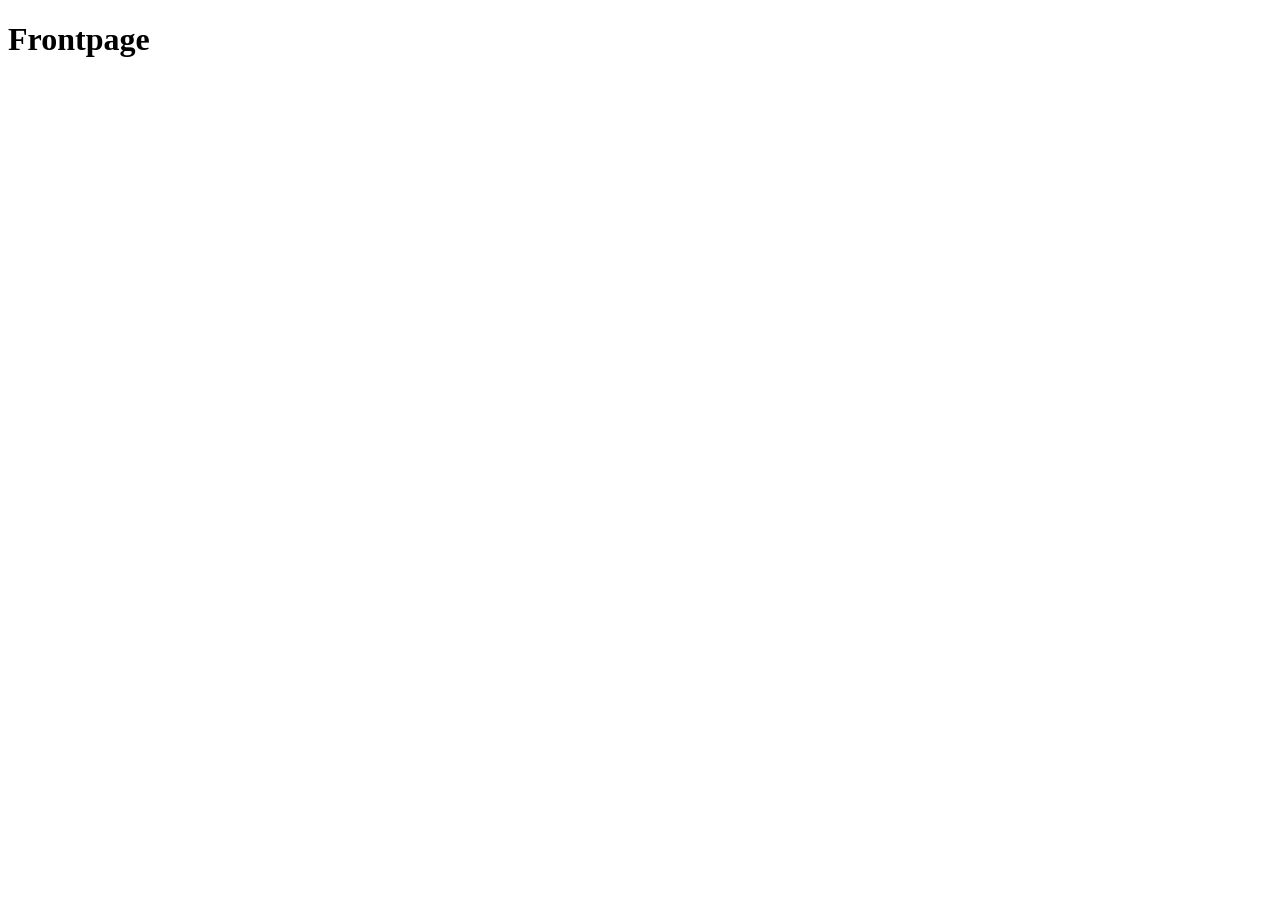
==== index.html @ 29862f17 "start" ====
<!DOCTYPE html>
<html lang="en">
<head>
    <meta charset="UTF-8">
    <meta name="viewport" content="width=device-width, initial-scale=1.0">
    <title>Index</title>
</head>
<body>
    
<h1>Frontpage</h1>









</body>
<script src="script.js"></script>
</html>
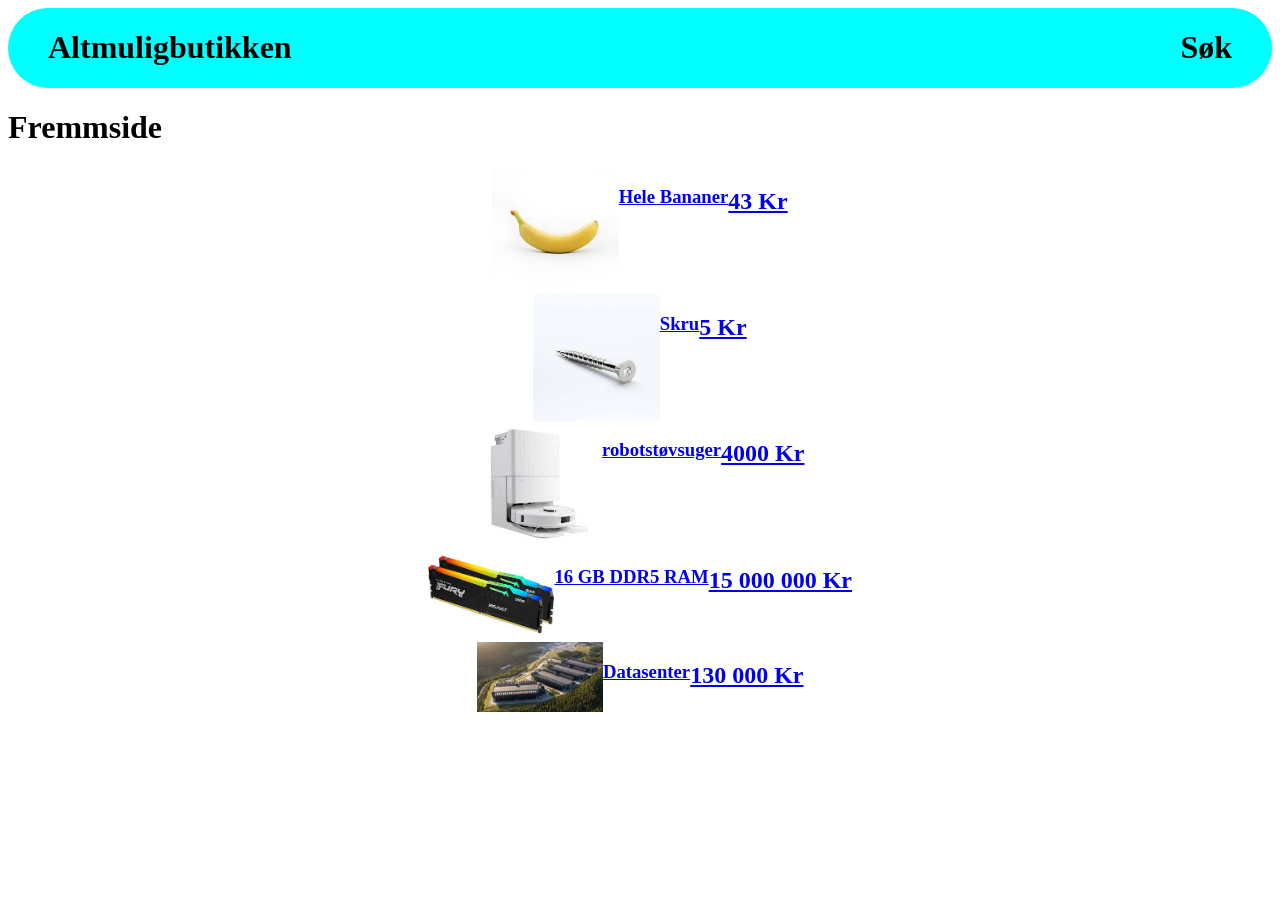
==== commit b916f275: "masse ting" ====
--- a/index.html
+++ b/index.html
@@ -1,13 +1,55 @@
 <!DOCTYPE html>
-<html lang="en">
+<html lang="no">
 <head>
     <meta charset="UTF-8">
     <meta name="viewport" content="width=device-width, initial-scale=1.0">
     <title>Index</title>
+    <link rel="stylesheet" href="style.css">
 </head>
 <body>
+
+<div id="navbar">
+    <h1>Altmuligbutikken</h1> 
+    <h1>Søk</h1>
+
+</div>
+
+<div>
+    <h1>Fremmside</h1>
+</div>    
+
+<div class="grid">
+    <a class="product" href="product.html?id=banan">
+        <img src="product_img/banan.jpg" alt="banan">
+        <h3>Hele Bananer</h3>
+        <h2>43 Kr</h4>
+    </a>
+
+    <a class="product" href="product.html?id=skruer">
+        <img src="product_img/skruer.jpg" alt="">
+        <h3>Skru</h3>
+        <h2>5 Kr</h4>
+    </a>
+
+    <a class="product" href="product.html?id=robotstøvsuger">
+        <img src="product_img/robotstøvsuger.jpg" alt="">
+        <h3>robotstøvsuger</h3>
+        <h2>4000 Kr</h4>
+    </a>
+
+    <a class="product" href="product.html?id=ram">
+        <img src="product_img/ram.jpg" alt="ram">
+        <h3>16 GB DDR5 RAM</h3>
+        <h2>15 000 000 Kr</h4>
+    </a>
     
-<h1>Frontpage</h1>
+   <a class="product" href="product.html?id=datasenter">
+        <img src="product_img/datasenter.jpg" alt="datasenter">
+        <h3>Datasenter</h3>
+        <h2>130 000 Kr</h4>
+    </a>
+
+</div>
 
 
 
--- a/style.css
+++ b/style.css
@@ -0,0 +1,22 @@
+
+#navbar {
+    display: flex;
+    justify-content: space-between;
+    background-color: aqua;
+    padding-left: 40px; 
+    padding-right: 40px;
+    border-radius: 20vw;
+}
+
+.product {
+    display: flex;
+    justify-content: center;
+    
+
+}
+
+.product img {
+    display: flex;
+    width: 10%;
+    height: 100%;
+}
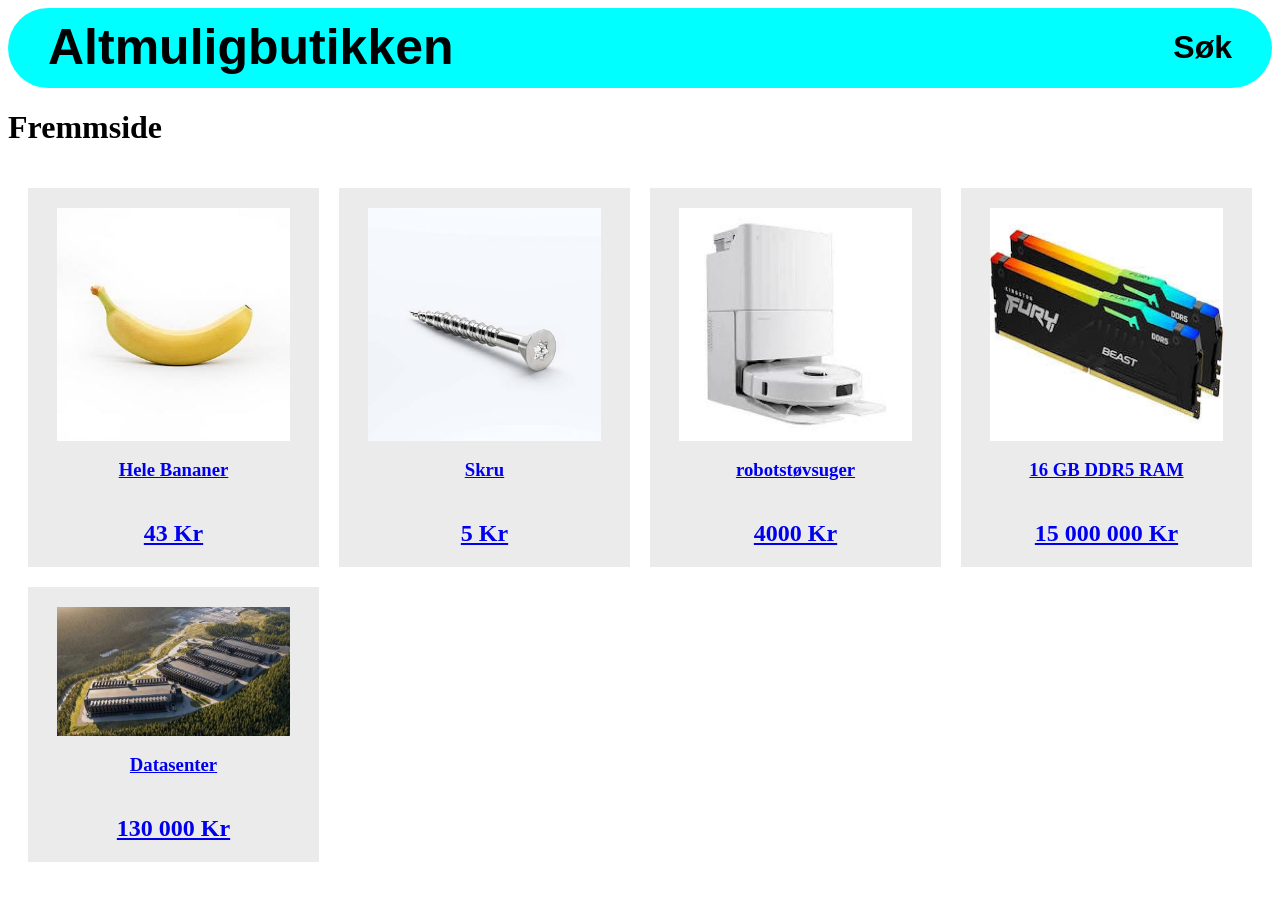
==== commit 9c0f9656: "produkt add" ====
--- a/index.html
+++ b/index.html
@@ -9,7 +9,7 @@
 <body>
 
 <div id="navbar">
-    <h1>Altmuligbutikken</h1> 
+    <a href="index.html">Altmuligbutikken</a> 
     <h1>Søk</h1>
 
 </div>
--- a/style.css
+++ b/style.css
@@ -6,17 +6,35 @@
     padding-left: 40px; 
     padding-right: 40px;
     border-radius: 20vw;
+    font-family: 'Gill Sans', 'Gill Sans MT', Calibri, 'Trebuchet MS', sans-serif;
+}
+
+#navbar a {
+    font-size: 50px;
+    text-decoration: none;
+    color: black;
+    font-weight: bold;
+    padding-top: 10px;
 }
 
 .product {
+    padding-top: 20px;
     display: flex;
-    justify-content: center;
-    
+    flex-direction: column;
+    align-items: center;
+    background-color: rgb(235, 235, 235);
 
 }
 
 .product img {
     display: flex;
-    width: 10%;
+    width: 80%;
     height: 100%;
+}
+
+.grid {
+    display: grid;
+    grid-template-columns: repeat(4, 1fr);
+    gap: 20px;
+    padding: 20px;
 }
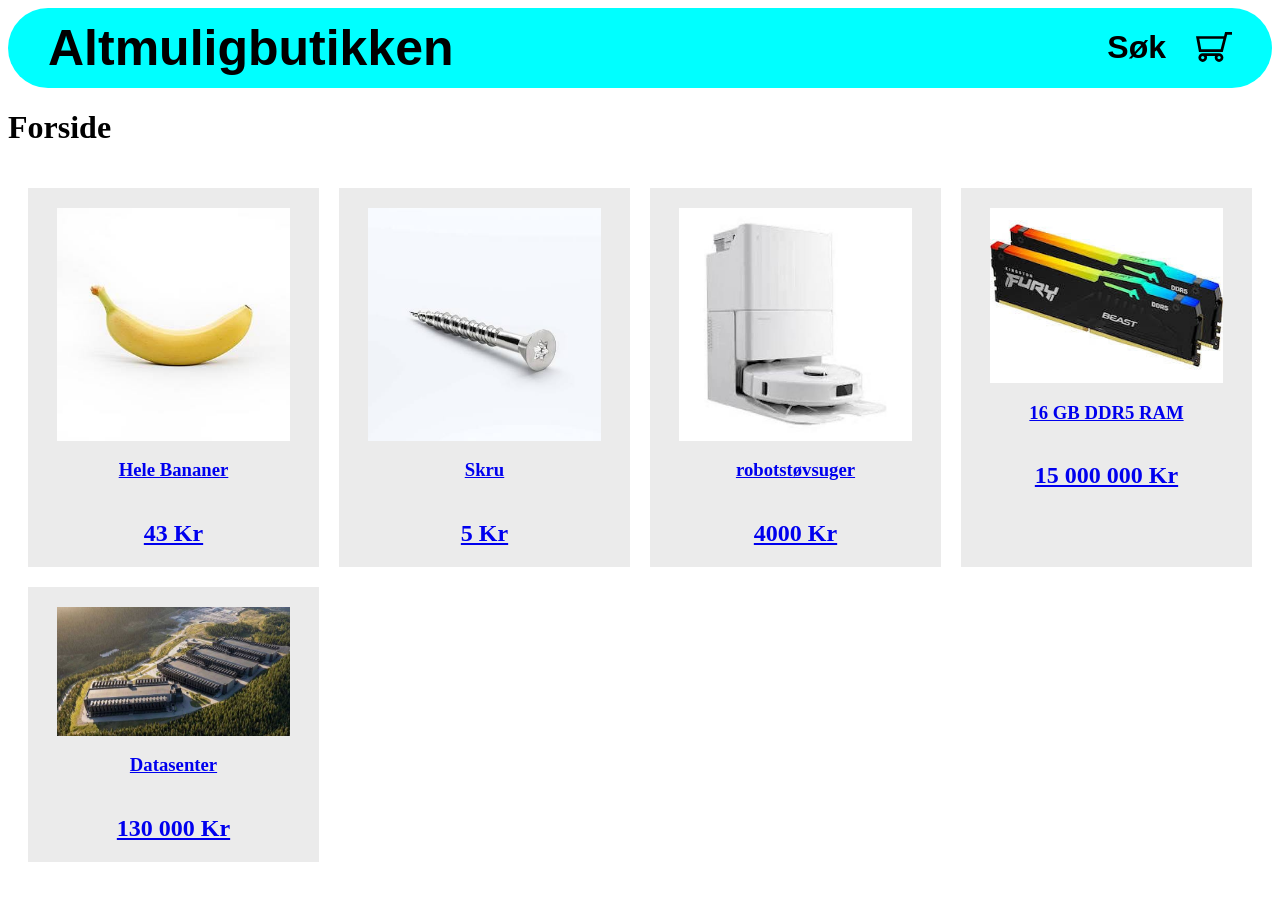
==== commit 104031c4: "torsdag" ====
--- a/index.html
+++ b/index.html
@@ -9,56 +9,45 @@
 <body>
 
 <div id="navbar">
-    <a href="index.html">Altmuligbutikken</a> 
-    <h1>Søk</h1>
-
+    <a id="headline" href="index.html">Altmuligbutikken</a>
+    <h1 id="søk">Søk</h1>
+    <a href="handlekurv.html"><img src="content_img/shopping-cart.svg" alt="handlekurv symbol"></a>
 </div>
 
-<div>
-    <h1>Fremmside</h1>
-</div>    
+<h1>Forside</h1>
 
 <div class="grid">
     <a class="product" href="product.html?id=banan">
         <img src="product_img/banan.jpg" alt="banan">
         <h3>Hele Bananer</h3>
-        <h2>43 Kr</h4>
+        <h2>43 Kr</h2>
     </a>
 
     <a class="product" href="product.html?id=skruer">
-        <img src="product_img/skruer.jpg" alt="">
+        <img src="product_img/skruer.jpg" alt="skruer">
         <h3>Skru</h3>
-        <h2>5 Kr</h4>
+        <h2>5 Kr</h2>
     </a>
 
     <a class="product" href="product.html?id=robotstøvsuger">
-        <img src="product_img/robotstøvsuger.jpg" alt="">
+        <img src="product_img/robotstøvsuger.jpg" alt="robotstøvsuger">
         <h3>robotstøvsuger</h3>
-        <h2>4000 Kr</h4>
+        <h2>4000 Kr</h2>
     </a>
 
     <a class="product" href="product.html?id=ram">
         <img src="product_img/ram.jpg" alt="ram">
         <h3>16 GB DDR5 RAM</h3>
-        <h2>15 000 000 Kr</h4>
+        <h2>15 000 000 Kr</h2>
     </a>
-    
-   <a class="product" href="product.html?id=datasenter">
+
+    <a class="product" href="product.html?id=datasenter">
         <img src="product_img/datasenter.jpg" alt="datasenter">
         <h3>Datasenter</h3>
-        <h2>130 000 Kr</h4>
+        <h2>130 000 Kr</h2>
     </a>
-
 </div>
 
-
-
-
-
-
-
-
-
+<script src="script.js"></script>
 </body>
-<script src="script.js"></script>
-</html>+</html>
--- a/style.css
+++ b/style.css
@@ -1,9 +1,9 @@
-
 #navbar {
     display: flex;
     justify-content: space-between;
+    align-items: center;
     background-color: aqua;
-    padding-left: 40px; 
+    padding-left: 40px;
     padding-right: 40px;
     border-radius: 20vw;
     font-family: 'Gill Sans', 'Gill Sans MT', Calibri, 'Trebuchet MS', sans-serif;
@@ -14,7 +14,15 @@
     text-decoration: none;
     color: black;
     font-weight: bold;
-    padding-top: 10px;
+}
+
+#navbar img {
+    width: 4vh;
+    padding-left: 30px;
+}
+
+#headline {
+    flex-grow: 1;
 }
 
 .product {
@@ -23,13 +31,11 @@
     flex-direction: column;
     align-items: center;
     background-color: rgb(235, 235, 235);
-
 }
 
 .product img {
-    display: flex;
     width: 80%;
-    height: 100%;
+    height: auto;
 }
 
 .grid {
@@ -37,4 +43,4 @@
     grid-template-columns: repeat(4, 1fr);
     gap: 20px;
     padding: 20px;
-}+}
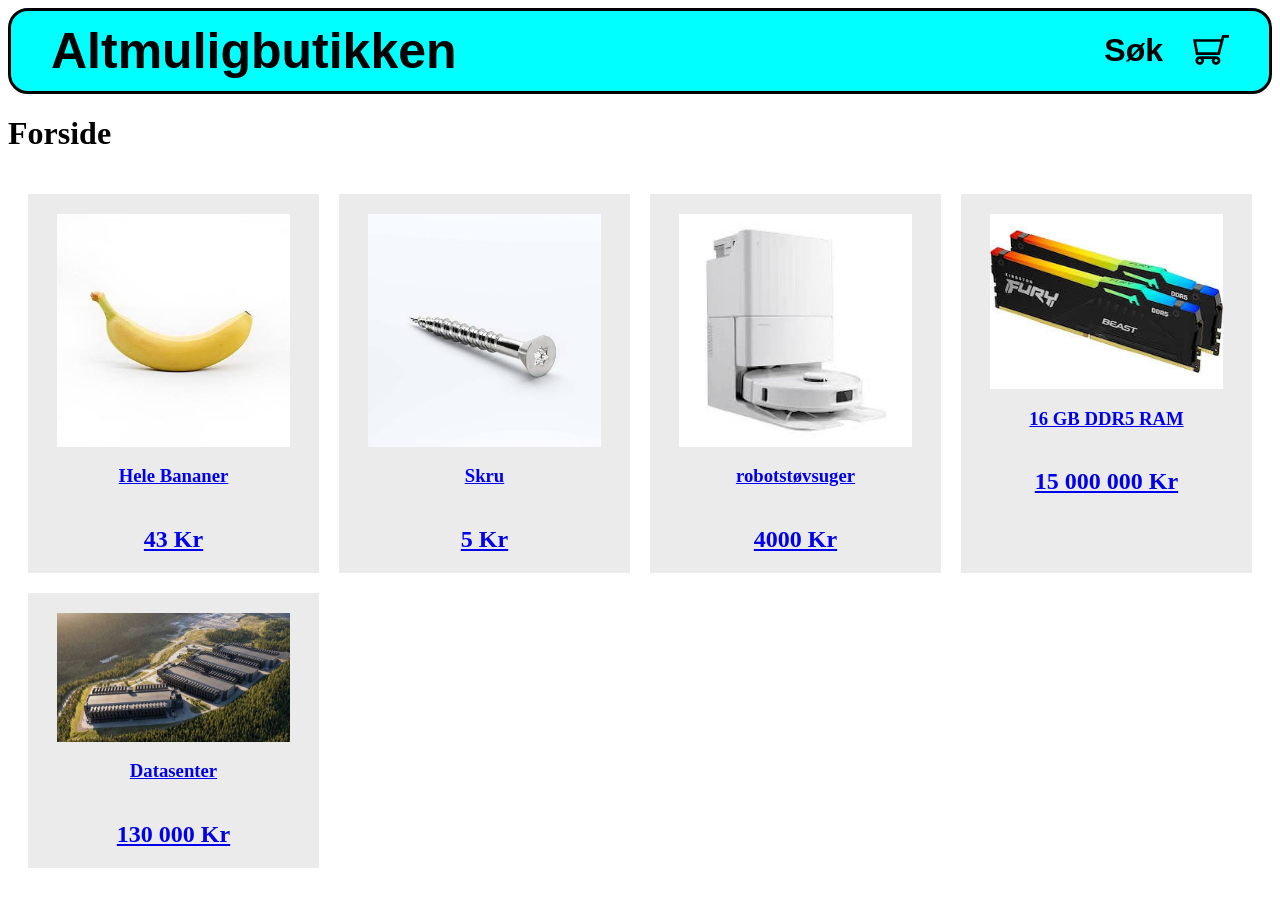
==== commit c87458f7: "pyntet produkt siden" ====
--- a/index.html
+++ b/index.html
@@ -15,6 +15,7 @@
 </div>
 
 <h1>Forside</h1>
+
 
 <div class="grid">
     <a class="product" href="product.html?id=banan">
--- a/style.css
+++ b/style.css
@@ -6,6 +6,8 @@
     padding-left: 40px;
     padding-right: 40px;
     border-radius: 20vw;
+    border: solid;
+    border-radius: 20px;
     font-family: 'Gill Sans', 'Gill Sans MT', Calibri, 'Trebuchet MS', sans-serif;
 }
 
@@ -36,6 +38,7 @@
 .product img {
     width: 80%;
     height: auto;
+    
 }
 
 .grid {
@@ -44,3 +47,37 @@
     gap: 20px;
     padding: 20px;
 }
+
+
+#produkt-side {
+    border: solid;
+    border-color: black;
+    border-radius: 20px;
+    background-color: aqua;
+    display: flex;
+    justify-self: center;
+    margin-top: 30px;
+    font-size: 2vh;
+    width: 60vw;
+}
+
+#produkt-side img{
+    margin: 20px;
+}
+
+#produkt-side button {
+    background-color: aqua;
+    border-radius: 20px;
+    border-color: black;
+    width: 15vh;
+    height: 6vh;
+    font-size: 2vh;
+}
+
+#info {
+    display: flex;
+    flex-direction: column;
+    position: absolute;
+    right: 30vw;
+    bottom: 50vh;
+}
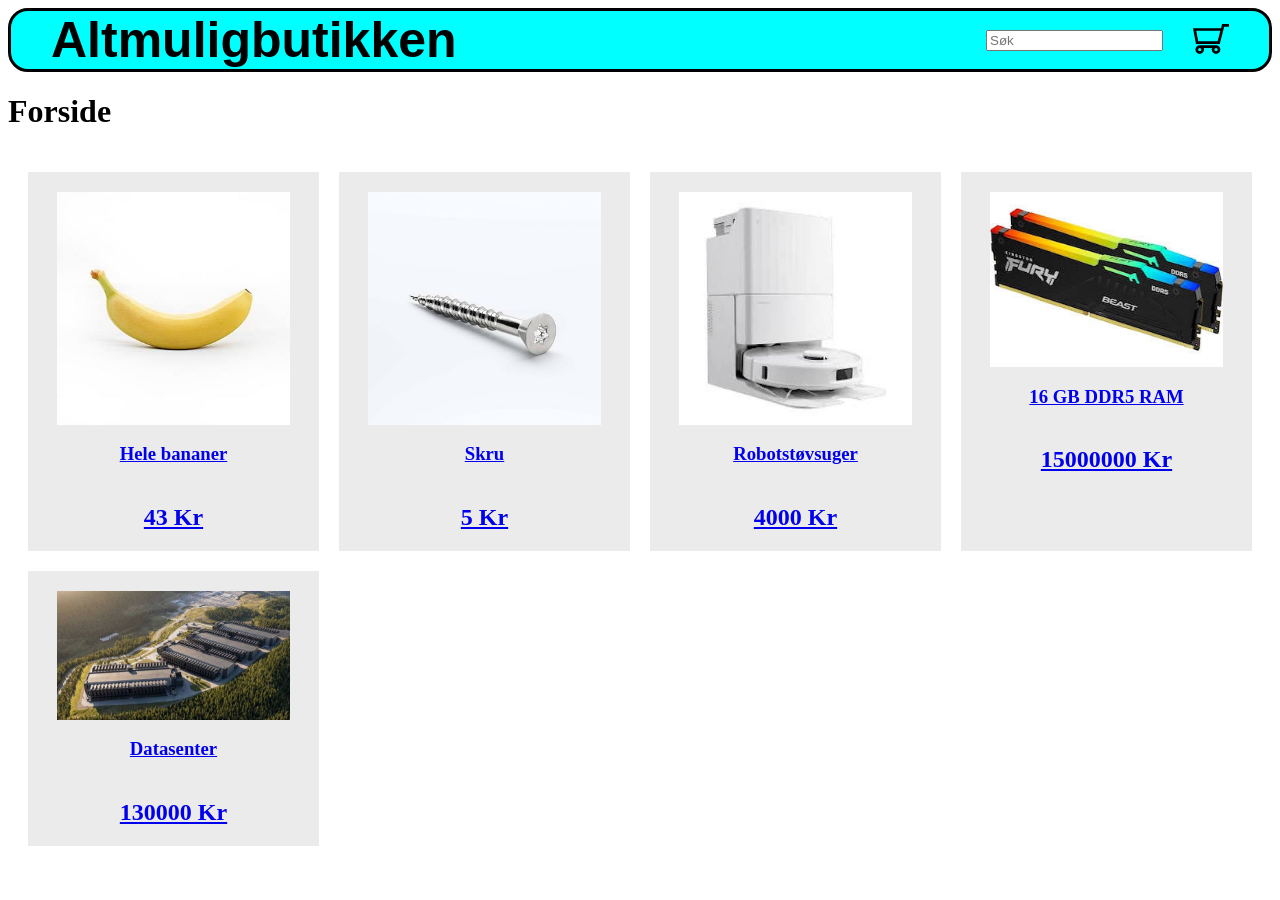
==== commit 0dbecd01: "Søkefelt" ====
--- a/index.html
+++ b/index.html
@@ -10,43 +10,18 @@
 
 <div id="navbar">
     <a id="headline" href="index.html">Altmuligbutikken</a>
-    <h1 id="søk">Søk</h1>
+    <input type="text" id="sokefelt" placeholder="Søk">
     <a href="handlekurv.html"><img src="content_img/shopping-cart.svg" alt="handlekurv symbol"></a>
+
 </div>
 
 <h1>Forside</h1>
 
 
-<div class="grid">
-    <a class="product" href="product.html?id=banan">
-        <img src="product_img/banan.jpg" alt="banan">
-        <h3>Hele Bananer</h3>
-        <h2>43 Kr</h2>
-    </a>
 
-    <a class="product" href="product.html?id=skruer">
-        <img src="product_img/skruer.jpg" alt="skruer">
-        <h3>Skru</h3>
-        <h2>5 Kr</h2>
-    </a>
 
-    <a class="product" href="product.html?id=robotstøvsuger">
-        <img src="product_img/robotstøvsuger.jpg" alt="robotstøvsuger">
-        <h3>robotstøvsuger</h3>
-        <h2>4000 Kr</h2>
-    </a>
-
-    <a class="product" href="product.html?id=ram">
-        <img src="product_img/ram.jpg" alt="ram">
-        <h3>16 GB DDR5 RAM</h3>
-        <h2>15 000 000 Kr</h2>
-    </a>
-
-    <a class="product" href="product.html?id=datasenter">
-        <img src="product_img/datasenter.jpg" alt="datasenter">
-        <h3>Datasenter</h3>
-        <h2>130 000 Kr</h2>
-    </a>
+<div class="grid" id="produktContainer">
+    
 </div>
 
 <script src="script.js"></script>
--- a/style.css
+++ b/style.css
@@ -59,25 +59,30 @@
     margin-top: 30px;
     font-size: 2vh;
     width: 60vw;
+    max-width: 900px;
 }
 
 #produkt-side img{
     margin: 20px;
+    width: 50%;
+    height: 50%;
 }
 
 #produkt-side button {
     background-color: aqua;
     border-radius: 20px;
     border-color: black;
+    border: solid;
     width: 15vh;
     height: 6vh;
     font-size: 2vh;
+    display: flex;
+    bottom: 15vh;
 }
 
 #info {
     display: flex;
     flex-direction: column;
-    position: absolute;
-    right: 30vw;
-    bottom: 50vh;
+    margin-left: 5vh;
+    font-size: larger;
 }
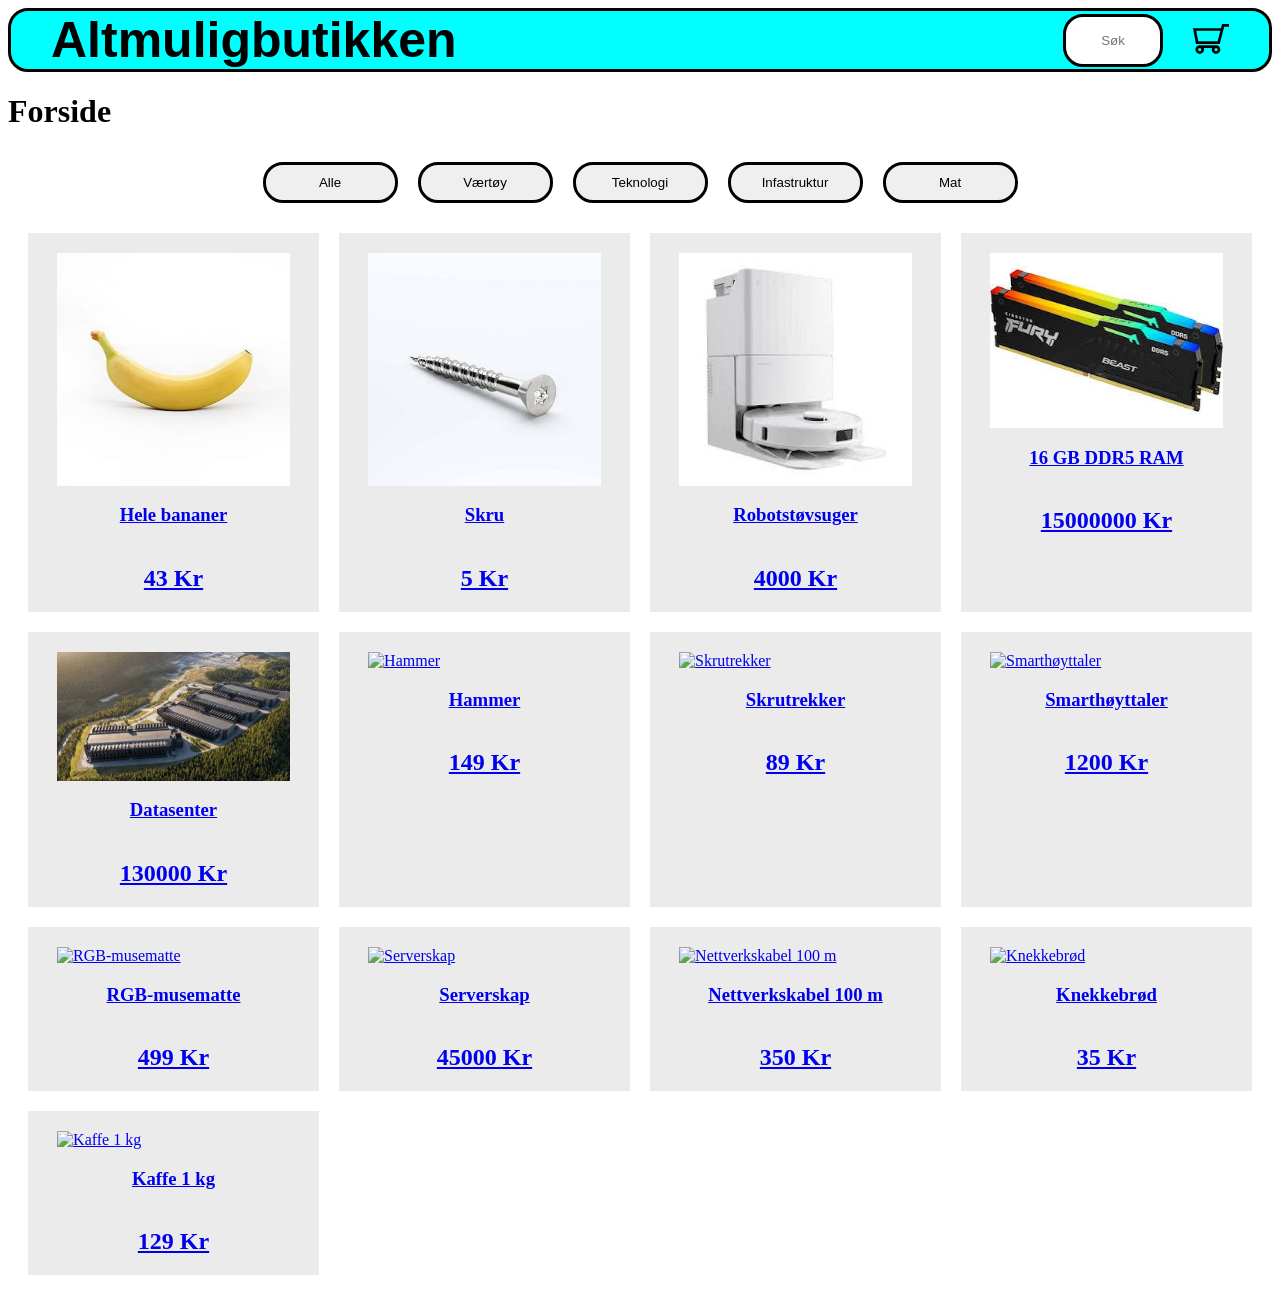
==== commit 7d254fae: "filter" ====
--- a/index.html
+++ b/index.html
@@ -16,6 +16,13 @@
 </div>
 
 <h1>Forside</h1>
+<div class="filter">
+    <button class="filterKnapp" data-tag="alle">Alle</button>
+    <button class="filterKnapp" data-tag="værtøy">Værtøy</button>
+    <button class="filterKnapp" data-tag="teknologi">Teknologi</button>
+    <button class="filterKnapp" data-tag="infastruktur">Infastruktur</button>
+    <button class="filterKnapp" data-tag="mat">Mat</button>
+</div>
 
 
 
--- a/style.css
+++ b/style.css
@@ -80,9 +80,40 @@
     bottom: 15vh;
 }
 
+button:active {
+    background-color: gray;
+}
+
 #info {
     display: flex;
     flex-direction: column;
     margin-left: 5vh;
     font-size: larger;
 }
+
+#sokefelt {
+    border-radius: 20px;
+    border: solid;
+    height: 5vh;
+    width: 10vh;
+    text-align: center;
+    transition: width 0.3s;
+}
+
+#sokefelt:focus {
+    width: 20vh;
+    
+}
+
+.filter {
+    display: flex;
+    justify-content: center;
+}
+
+.filter button {
+    border: solid;
+    border-radius: 20px;
+    width: 15vh;
+    padding: 10px;
+    margin: 10px;
+}
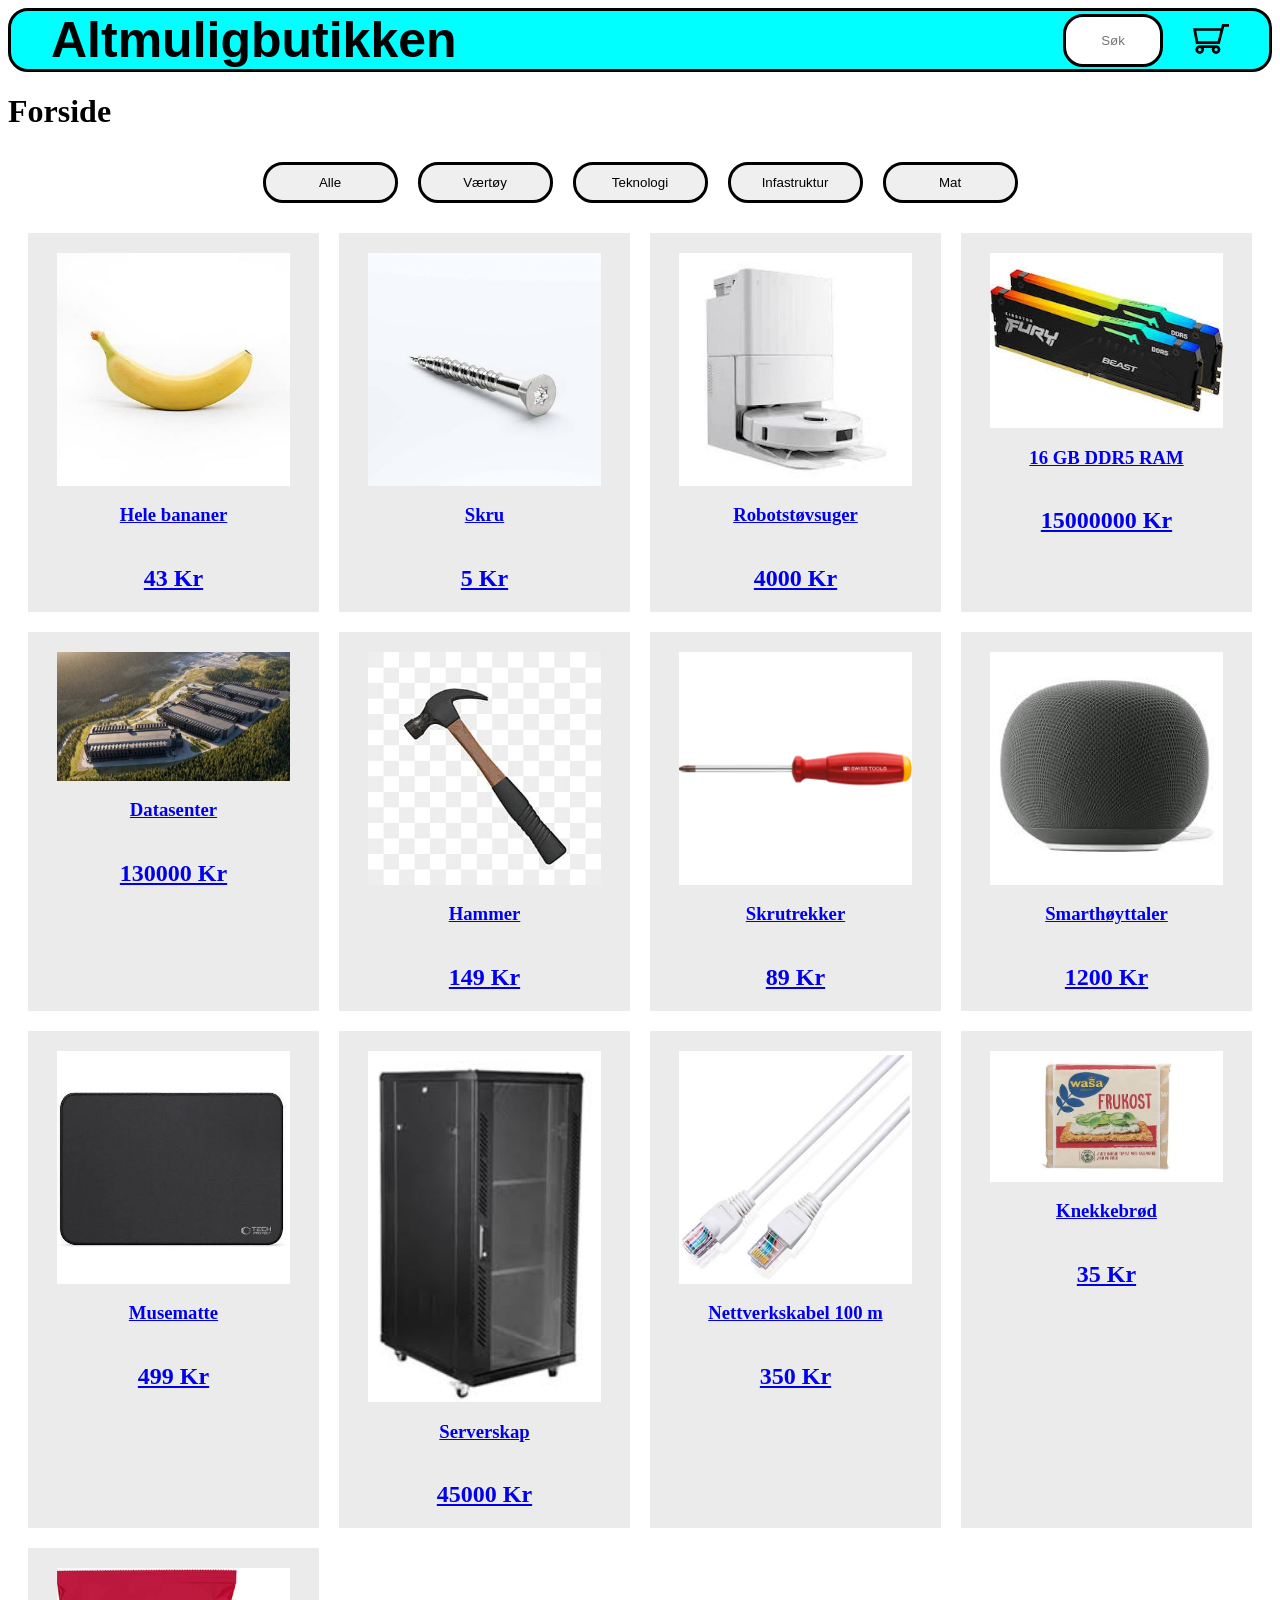
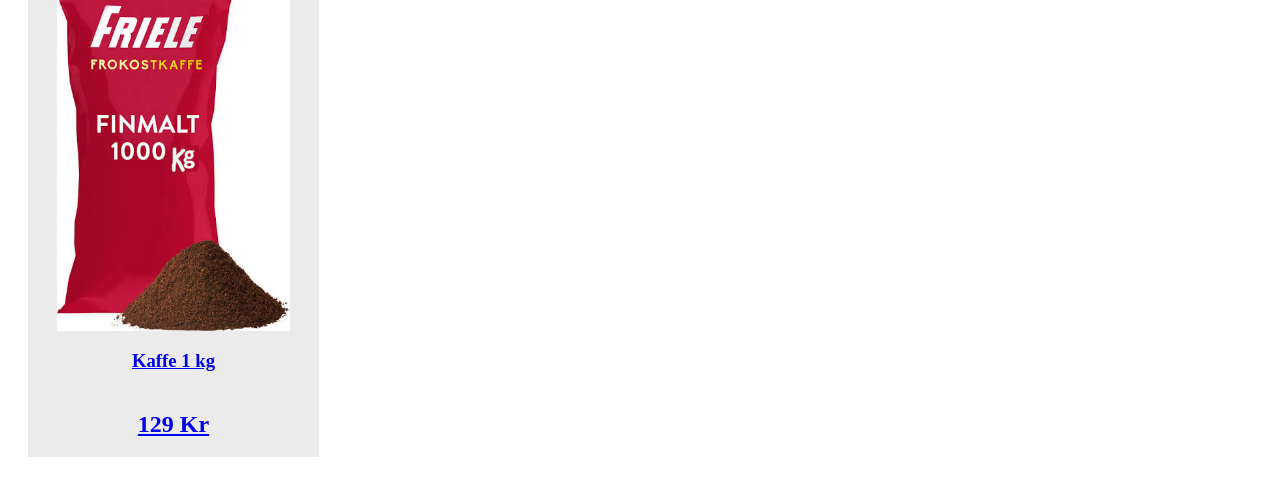
==== commit a2f9a240: "antall i kurv" ====
--- a/index.html
+++ b/index.html
@@ -11,7 +11,10 @@
 <div id="navbar">
     <a id="headline" href="index.html">Altmuligbutikken</a>
     <input type="text" id="sokefelt" placeholder="Søk">
-    <a href="handlekurv.html"><img src="content_img/shopping-cart.svg" alt="handlekurv symbol"></a>
+    <a href="handlekurv.html">
+        <img src="content_img/shopping-cart.svg" alt="handlekurv symbol">
+        <div class="antallIKurv"></div>
+    </a>
 
 </div>
 
